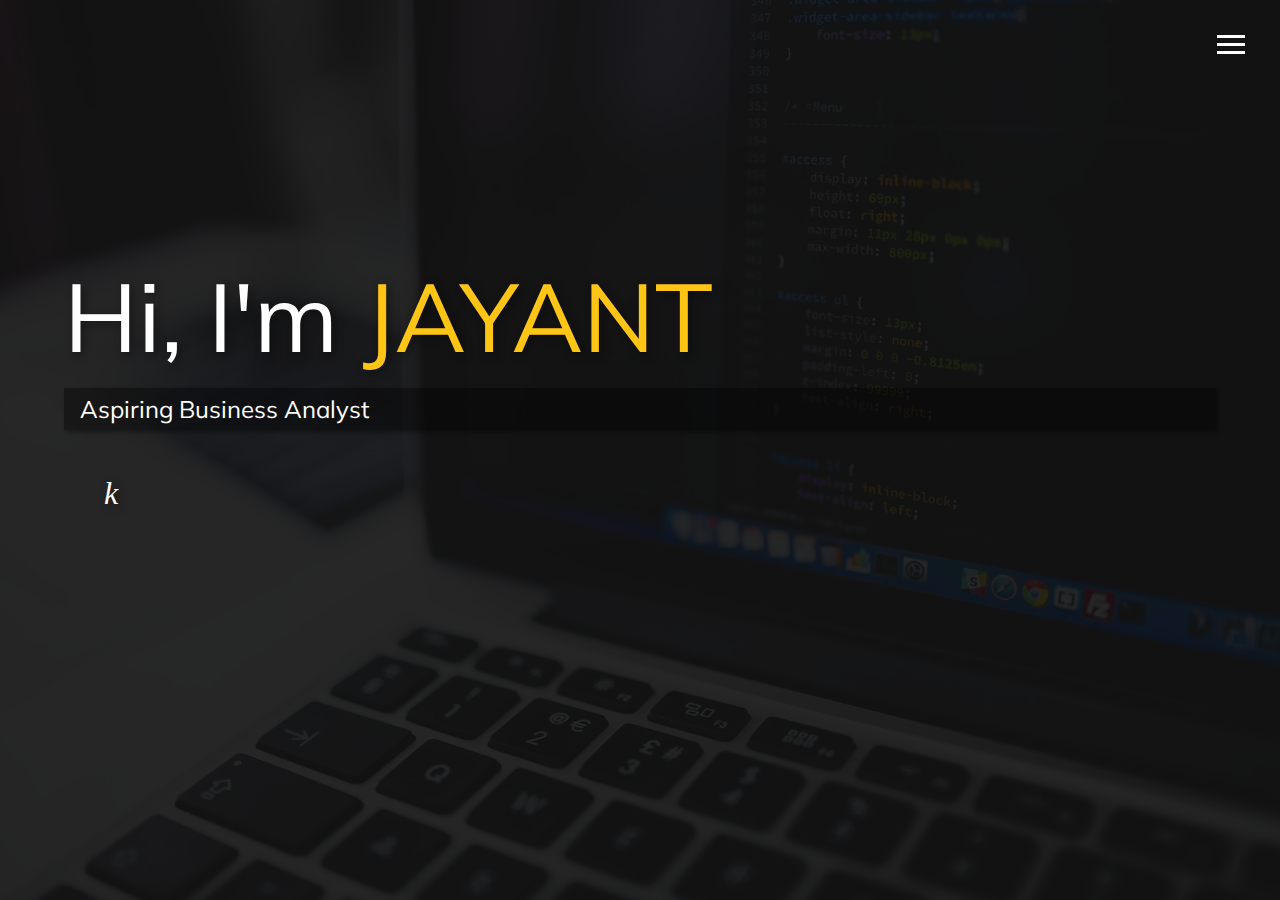
==== index.html @ 7a535bdb "Updated" ====
<!DOCTYPE html>
<html lang="en">
<head>
    <meta charset="UTF-8">
    <meta name="viewport" content="width=device-width, initial-scale=1.0">
    <meta http-equiv="X-UA-Compatible" content="ie=edge">
    <link rel="stylesheet" href="https://use.fontawesome.com/releases/v5.2.0/css/all.css" integrity="sha384-hWVjflwFxL6sNzntih27bfxkr27PmbbK/iSvJ+a4+0owXq79v+lsFkW54bOGbiDQ" crossorigin="anonymous">
    <link rel="stylesheet" href="css/main.css">
    <!-- <link rel="apple-touch-icon" sizes="180x180" href="/apple-touch-icon.png">
    <link rel="icon" type="image/png" sizes="32x32" href="/favicon-32x32.png">
    <link rel="icon" type="image/png" sizes="16x16" href="/favicon-16x16.png">
    <link rel="manifest" href="/site.webmanifest"> -->
    <style>.fa-font:before {
        font-family: roboto;
        color: #ffffff;
        font-size: 2.0em;
        content: "k";
}</style>
    <title>Jayant Jain</title>
</head>
<body id="bg-image">
    <header>
        <div class="menu-btn">
            <div class="btn-line"></div>
            <div class="btn-line"></div>
            <div class="btn-line"></div>
        </div>
        
        <nav class="menu">
            <div class="menu-branding">
                <div class="portrait">
                    
                </div>
            </div>
            <ul class="menu-nav">
                <li class="nav-item current">
                    <a href="index.html" class="nav-link">Home</a>
                </li>
                <li class="nav-item">
                    <a href="about.html" class="nav-link">About Me</a>
                </li>
                <li class="nav-item">
                    <a href="https://github.com/xybervenom" target="_blank" class="nav-link">My Work</a>
                </li>
                <li class="nav-item">
                    <a href="contact.html" class="nav-link">How To Reach Me</a>
                </li>
            </ul>
        </nav>
    </header>
    
    <main id="home">
        <h1 class="lg-heading">
            <span class="text-secondary"></span>Hi, I'm <span class="text-secondary">JAYANT</span>
        </h1>
        <h2 class="sm-heading">
            Aspiring Business Analyst
        </h2>
        <div class="icons">
            <a href="https://linkedin.com/in/xybervenom" target="_blank" title="LinkedIn">
                <i class="fab fa-linkedin fa-2x"></i>
            </a>
            <a href="https://github.com/xybervenom" target="_blank" title="GitHub">
                <i class="fab fa-github fa-2x"></i>
            </a>
            <a href="https://www.kaggle.com/xybervenom" target="_blank" title="kaggle">
                <i class="fa fa-font"></i>
            </a>
            <a href="https://www.behance.net/xybervenom" target="_blank" title="Behance">
                <i class="fab fa-behance fa-2x"></i>
            </a>
            <a href="https://www.facebook.com/xybervenom" target="_blank" title="Facebook">
                <i class="fab fa-facebook fa-2x"></i>
            </a>
            <a href="https://instagram.com/xybervenom" target="_blank" title="Instagram">
                <i class="fab fa-instagram fa-2x"></i>
            </a>
            <a href="https://drive.google.com/file/d/1A69yTmu6Y1TItKAVimVu-tNeKs85MBZZ/view" target="_blank" title="Resume">
                <i class="fas fa-file-alt fa-2x"></i>
            </a> 
        </div>
    </main>
    
    <script src="js/main.js"></script>
</body>
</html>
---- css/main.css ----
@import url("https://fonts.googleapis.com/css?family=Montserrat|Muli&display=swap");
.menu-btn {
  position: absolute;
  z-index: 3;
  right: 35px;
  top: 35px;
  cursor: pointer;
  transition: all 0.5s ease-out; }
  .menu-btn .btn-line {
    width: 28px;
    height: 3px;
    margin: 0 0 5px 0;
    background: #fff;
    transition: all 0.5s ease-out; }
  .menu-btn.close {
    transform: rotate(180deg); }
    .menu-btn.close .btn-line:nth-child(1) {
      transform: rotate(45deg) translate(5px, 5px); }
    .menu-btn.close .btn-line:nth-child(2) {
      opacity: 0; }
    .menu-btn.close .btn-line:nth-child(3) {
      transform: rotate(-45deg) translate(7px, -6px); }

.menu {
  position: fixed;
  top: 0;
  width: 100%;
  visibility: hidden; }
  .menu.show {
    visibility: visible; }
  .menu-branding, .menu-nav {
    display: flex;
    flex-flow: column wrap;
    align-items: center;
    justify-content: center;
    float: left;
    width: 50%;
    height: 100vh;
    overflow: hidden; }
  .menu-nav {
    margin: 0;
    padding: 0;
    background: rgba(0, 0, 0, 0.95);
    list-style: none;
    transform: translate(0, -100%);
    transition: all 0.5s ease-out; }
    .menu-nav.show {
      transform: translate(0, 0); }
  .menu-branding {
    background: rgba(0, 0, 0, 0.95);
    transition: all 0.5s ease-out;
    transform: translate(0, 100%); }
    .menu-branding.show {
      transform: translate(0, 0); }
    .menu-branding .portrait {
      opacity: 1;
      width: 250px;
      height: 250px;
      background-color: white;
      background-image: url("../img/jayant-profile.JPG");
      background-size: cover;
      background-blend-mode: luminosity;
      border-radius: 50%;
      border: solid 3px #ffc514; }
      .menu-branding .portrait img {
        opacity: 1;
        max-width: 100%;
        overflow: hidden;
        border-radius: 50%; }
  .menu .nav-item {
    transform: translate(600px, 0);
    transition: all 0.5s ease-out; }
    .menu .nav-item.show {
      transform: translate(0, 0); }
    .menu .nav-item.current > a {
      color: #ffc514; }
  .menu .nav-link {
    display: inline-block;
    position: relative;
    font-size: 30px;
    text-transform: uppercase;
    padding: 1rem 0;
    font-weight: 300;
    color: #fff;
    text-decoration: none;
    transition: all 0.5s ease-out; }
    .menu .nav-link:hover {
      color: #ffc514; }

.nav-item:nth-child(1) {
  transition-delay: 0.1s; }

.nav-item:nth-child(2) {
  transition-delay: 0.2s; }

.nav-item:nth-child(3) {
  transition-delay: 0.3s; }

.nav-item:nth-child(4) {
  transition-delay: 0.4s; }

* {
  box-sizing: border-box;
  font-family: 'Muli', sans-serif; }

body {
  background: #101010;
  color: #fff;
  min-height: 100vh;
  margin: 0;
  line-height: 1.5; }
  body#bg-image {
    background: url(../img/background.jpg);
    background-attachment: fixed;
    background-size: cover;
    background-position: center; }
    body#bg-image:after {
      content: '';
      position: absolute;
      top: 0;
      right: 0;
      width: 100%;
      height: 100vh;
      z-index: -1;
      background: rgba(16, 16, 16, 0.9); }

h1, h2, h3 {
  margin: 0;
  font-weight: 400; }
  h1.lg-heading, h2.lg-heading, h3.lg-heading {
    font-size: 6rem;
    text-shadow: 3px 3px 10px #00000060; }
  h1.sm-heading, h2.sm-heading, h3.sm-heading {
    margin-bottom: 2rem;
    padding: 0.2rem 1rem;
    background: #00000060;
    box-shadow: 2px 2px 4px 0px #00000060; }

a {
  color: #fff;
  text-decoration: none; }

header {
  position: fixed;
  z-index: 2;
  width: 100%; }

.text-secondary {
  color: #ffc514; }

main {
  padding: 4rem;
  min-height: calc(100vh - 60px); }
  main .icons {
    margin-top: 1rem; }
    main .icons a {
      padding: 0.4em;
      display: inline-block; }
      main .icons a i {
        text-shadow: 3px 3px 10px #00000060; }
      main .icons a:hover {
        color: #ffc514;
        transform: translateY(-2px);
        transition-duration: .2s; }
  main#home {
    overflow: hidden; }
    main#home h1 {
      margin-top: 20vh; }

.about-info {
  display: grid;
  grid-gap: 30px;
  grid-template-areas: 'bioimage bio bio' 'sm-heading sm-heading sm-heading' 'job1 job2 job3';
  grid-template-columns: repeat(3, 1fr); }
  .about-info .bio-image {
    grid-area: bioimage;
    margin: auto;
    border-radius: 50%;
    border: #ffc514 3px solid; }
  .about-info .bio {
    grid-area: bio;
    font-size: 1.5rem; }
  .about-info .job-1 {
    grid-area: job1; }
  .about-info .job-2 {
    grid-area: job2; }
  .about-info .job-3 {
    grid-area: job3; }
  .about-info .job {
    background: #222222;
    padding: 0.8rem;
    border-bottom: #ffc514 5px solid; }

.boxes {
  display: flex;
  flex-wrap: wrap;
  justify-content: space-evenly;
  align-items: center;
  margin-top: 1rem; }
  .boxes div {
    font-size: 2rem;
    border: 3px #fff solid;
    padding: 1.5rem 2.5rem;
    margin-bottom: 3rem;
    transition: all 0.5s ease-out; }
    .boxes div:hover {
      padding: 0.5rem 1.5rem;
      background: #ffc514;
      color: #000; }
      .boxes div:hover span {
        color: #000; }

#main-footer {
  text-align: center;
  padding: 1rem;
  background: black;
  color: #fff;
  height: 60px; }

@media screen and (max-width: 768px) {
  main {
    align-items: center;
    text-align: center; }
    main#home, main#about {
      padding: 4rem 1rem 4rem 1rem; }
    main .lg-heading {
      font-size: 4rem !important;
      line-height: 1;
      margin-bottom: 1rem; }
  ul.menu-nav,
  div.menu-branding {
    float: none;
    width: 100%;
    min-height: 0; }
    ul.menu-nav.show,
    div.menu-branding.show {
      transform: translate(0, 0, 0); }
  .menu-nav {
    height: 75vh;
    transform: translate(-100%, 0);
    font-size: 24px; }
  .menu-branding {
    height: 25vh;
    transform: translate(100%, 0); }
    .menu-branding .portrait {
      background-image: url("../img/jayant-profile.JPG");
      width: 150px;
      height: 150px; }
  .about-info {
    grid-template-areas: 'bioimage' 'bio' 'sm-heading' 'job1' 'job2' 'job3';
    grid-template-columns: 1fr; }
  .boxes div {
    font-size: 1rem; } }

@media screen and (max-width: 500px) {
  main#home h1 {
    margin-top: 10vh; } }
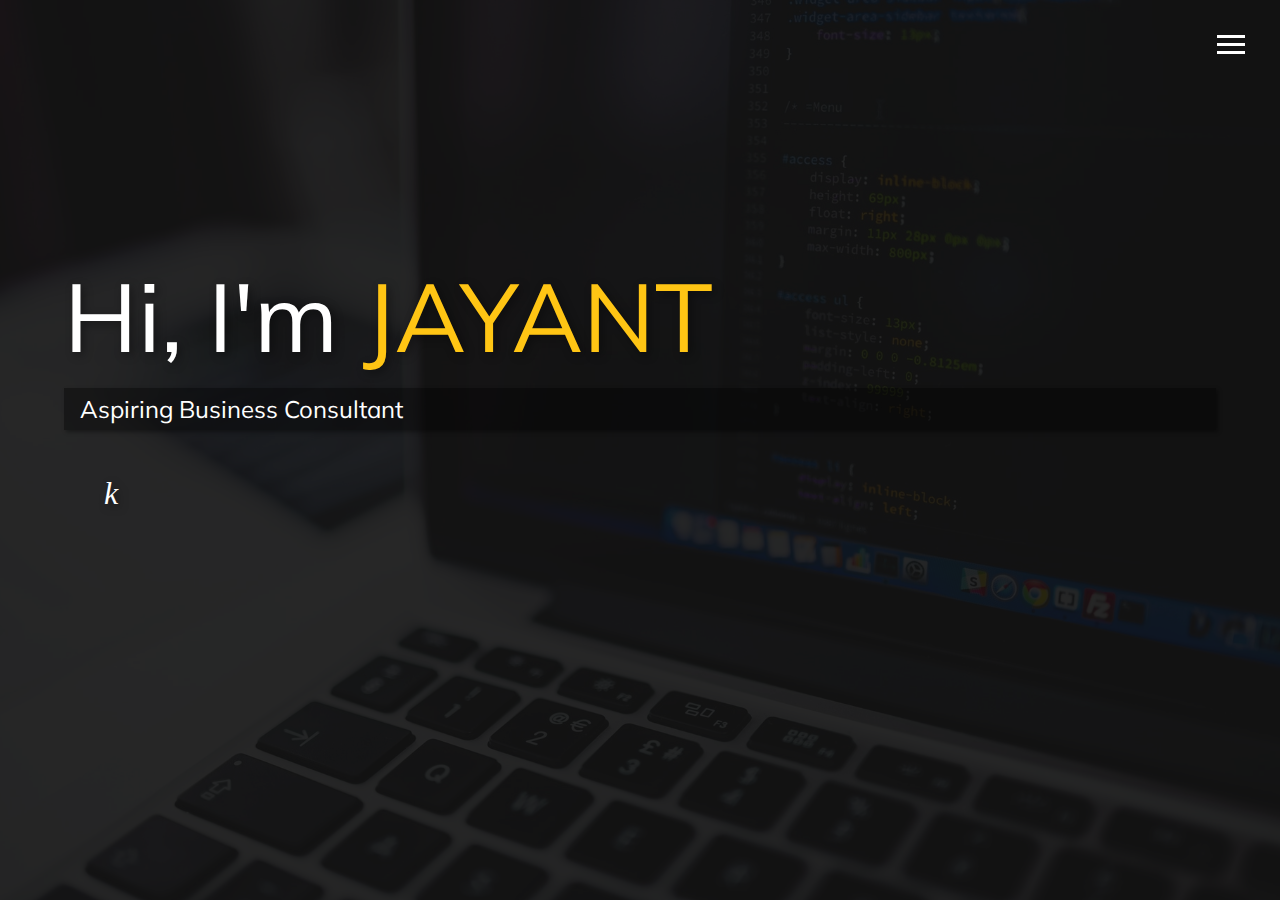
==== commit 3bcb8bff: "updated jul 21 2022" ====
--- a/index.html
+++ b/index.html
@@ -54,7 +54,7 @@
             <span class="text-secondary"></span>Hi, I'm <span class="text-secondary">JAYANT</span>
         </h1>
         <h2 class="sm-heading">
-            Aspiring Business Analyst
+            Aspiring Business Consultant
         </h2>
         <div class="icons">
             <a href="https://linkedin.com/in/xybervenom" target="_blank" title="LinkedIn">
@@ -75,7 +75,7 @@
             <a href="https://instagram.com/xybervenom" target="_blank" title="Instagram">
                 <i class="fab fa-instagram fa-2x"></i>
             </a>
-            <a href="https://drive.google.com/file/d/1A69yTmu6Y1TItKAVimVu-tNeKs85MBZZ/view" target="_blank" title="Resume">
+            <a href="https://drive.google.com/file/d/1Oj9plFwPic5M-8-8AX1PXGrmSyvlGtr2/view?usp=sharing" target="_blank" title="Resume">
                 <i class="fas fa-file-alt fa-2x"></i>
             </a> 
         </div>
--- a/css/main.css
+++ b/css/main.css
@@ -57,7 +57,7 @@
       width: 250px;
       height: 250px;
       background-color: white;
-      background-image: url("../img/jayant-profile.JPG");
+      background-image: url("../img/portrait.jpg");
       background-size: cover;
       background-blend-mode: luminosity;
       border-radius: 50%;
@@ -243,7 +243,7 @@
     height: 25vh;
     transform: translate(100%, 0); }
     .menu-branding .portrait {
-      background-image: url("../img/jayant-profile.JPG");
+      background-image: url("../img/jayant-profile.jpg");
       width: 150px;
       height: 150px; }
   .about-info {
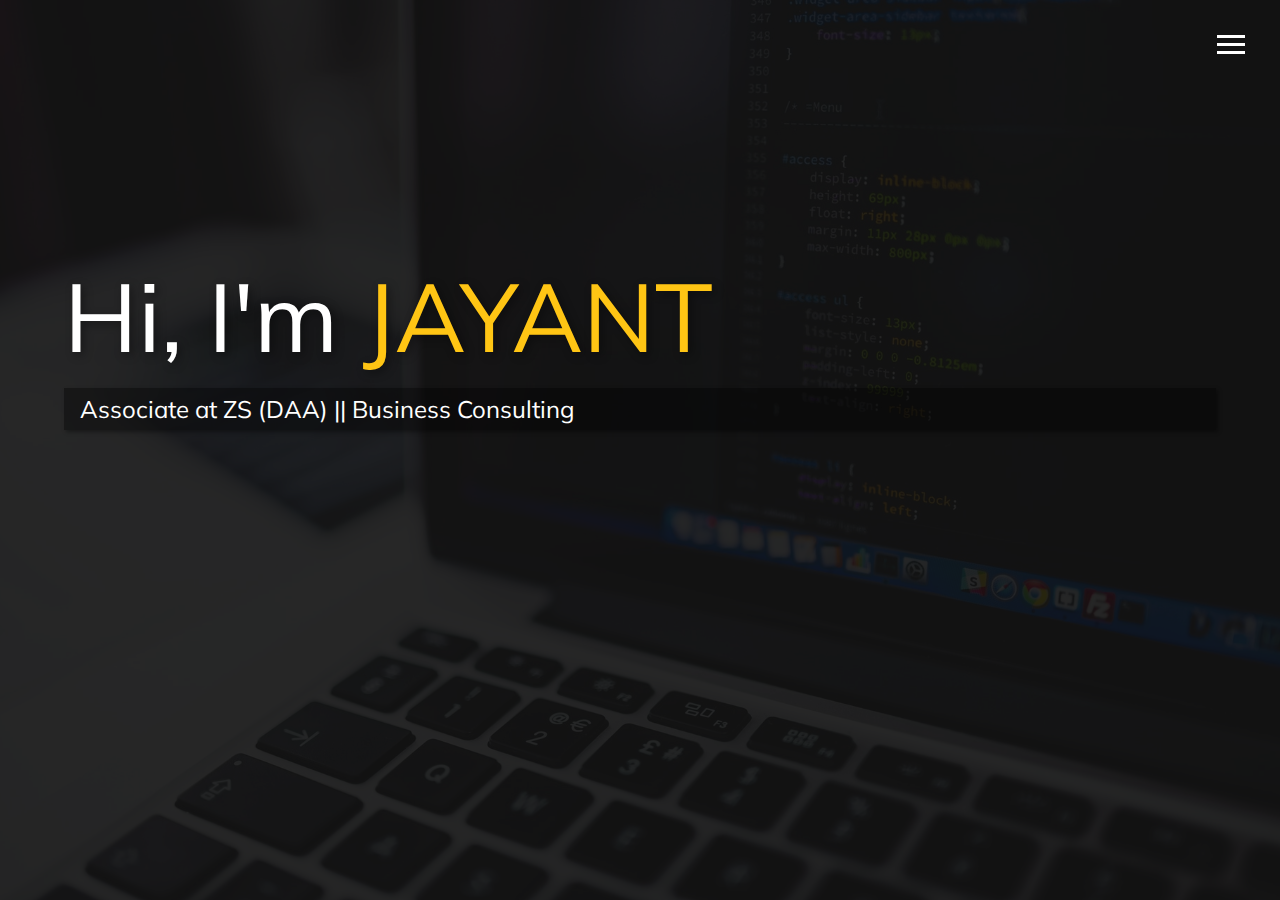
==== commit 95dc2325: "updated" ====
--- a/index.html
+++ b/index.html
@@ -54,7 +54,7 @@
             <span class="text-secondary"></span>Hi, I'm <span class="text-secondary">JAYANT</span>
         </h1>
         <h2 class="sm-heading">
-            Aspiring Business Consultant
+            Associate at ZS (DAA) || Business Consulting
         </h2>
         <div class="icons">
             <a href="https://linkedin.com/in/xybervenom" target="_blank" title="LinkedIn">
@@ -63,9 +63,9 @@
             <a href="https://github.com/xybervenom" target="_blank" title="GitHub">
                 <i class="fab fa-github fa-2x"></i>
             </a>
-            <a href="https://www.kaggle.com/xybervenom" target="_blank" title="kaggle">
+         <!-- <a href="https://www.kaggle.com/xybervenom" target="_blank" title="kaggle">
                 <i class="fa fa-font"></i>
-            </a>
+            </a> --> 
             <a href="https://www.behance.net/xybervenom" target="_blank" title="Behance">
                 <i class="fab fa-behance fa-2x"></i>
             </a>
@@ -75,8 +75,11 @@
             <a href="https://instagram.com/xybervenom" target="_blank" title="Instagram">
                 <i class="fab fa-instagram fa-2x"></i>
             </a>
-            <a href="https://drive.google.com/file/d/1Oj9plFwPic5M-8-8AX1PXGrmSyvlGtr2/view?usp=sharing" target="_blank" title="Resume">
+            <a href="https://drive.google.com/file/d/1zWZsoLGHVd3MNok4VAM4vHgFkUsA6tDt/view?usp=sharing" target="_blank" title="Resume">
                 <i class="fas fa-file-alt fa-2x"></i>
+            </a>
+            <a href="https://www.tripoto.com/profile/xybervenom" target="_blank" title="Tripoto">
+                 <i class=" fab fa-tripadvisor fa-2x"></i>           
             </a> 
         </div>
     </main>
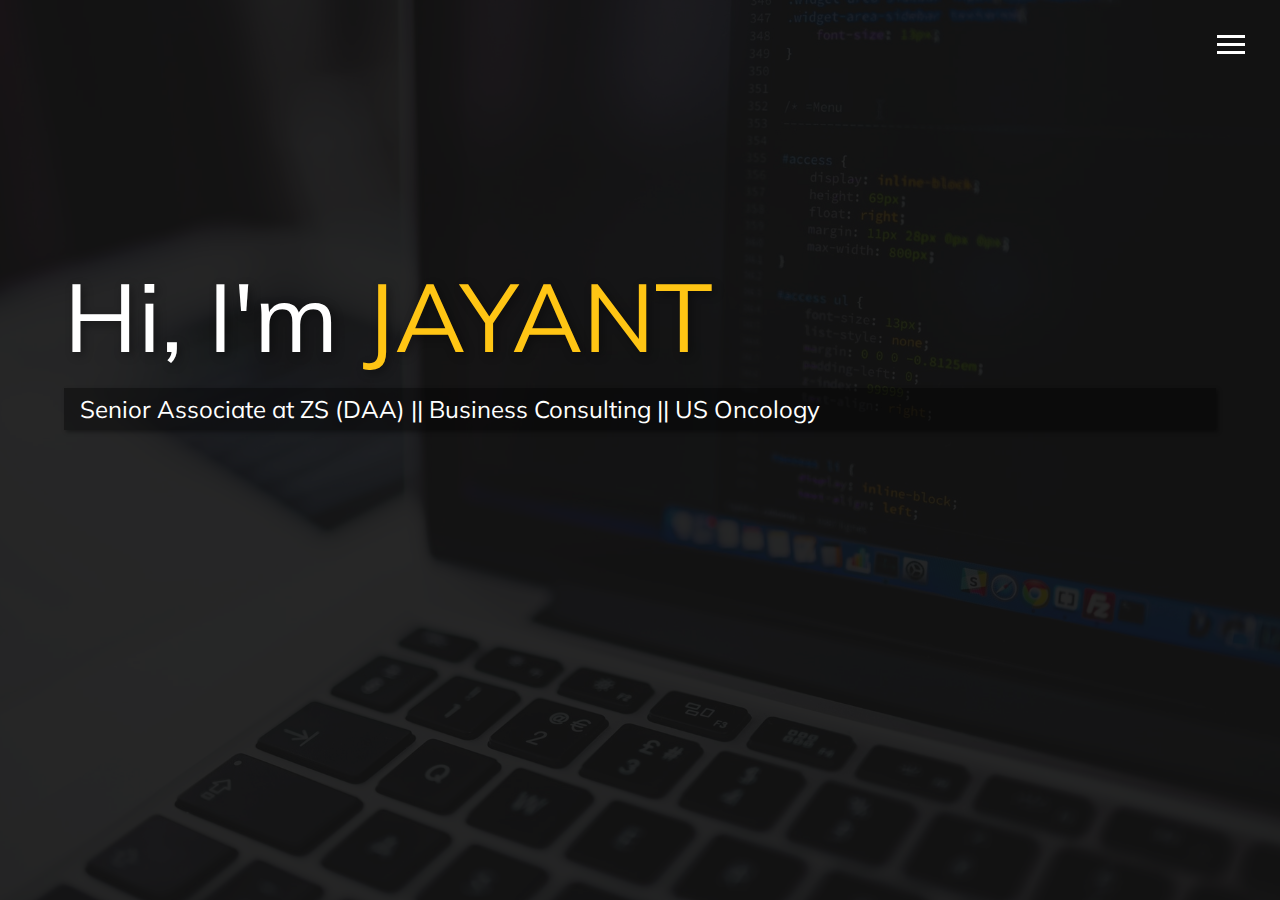
==== commit 1a91c79a: "updated as of 19oct2024" ====
--- a/index.html
+++ b/index.html
@@ -54,7 +54,7 @@
             <span class="text-secondary"></span>Hi, I'm <span class="text-secondary">JAYANT</span>
         </h1>
         <h2 class="sm-heading">
-            Associate at ZS (DAA) || Business Consulting
+            Senior Associate at ZS (DAA) || Business Consulting || US Oncology
         </h2>
         <div class="icons">
             <a href="https://linkedin.com/in/xybervenom" target="_blank" title="LinkedIn">
@@ -75,7 +75,7 @@
             <a href="https://instagram.com/xybervenom" target="_blank" title="Instagram">
                 <i class="fab fa-instagram fa-2x"></i>
             </a>
-            <a href="https://drive.google.com/file/d/1zWZsoLGHVd3MNok4VAM4vHgFkUsA6tDt/view?usp=sharing" target="_blank" title="Resume">
+            <a href="https://drive.google.com/file/d/1kGT1fUjlI1Nx31mxIJdlnFAlx9zCBi7r/view?usp=sharing" target="_blank" title="Resume">
                 <i class="fas fa-file-alt fa-2x"></i>
             </a>
             <a href="https://www.tripoto.com/profile/xybervenom" target="_blank" title="Tripoto">
